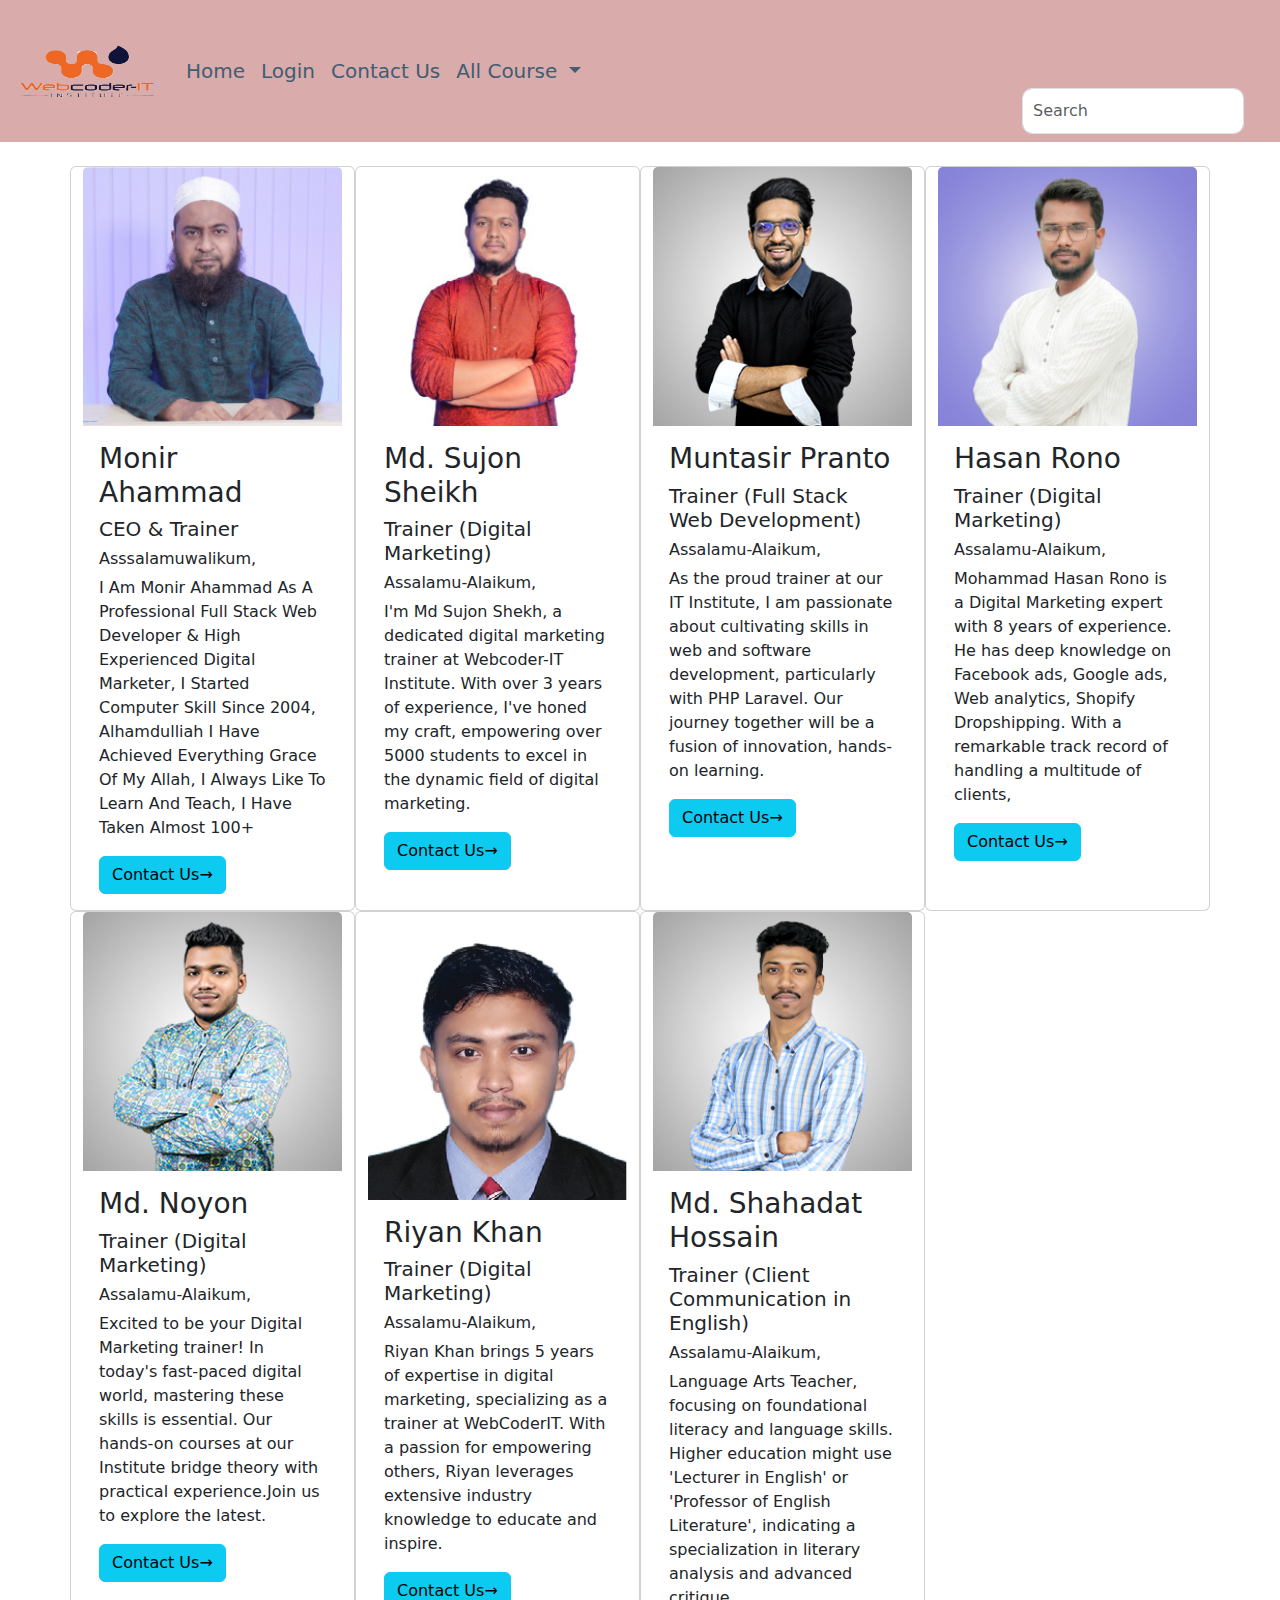
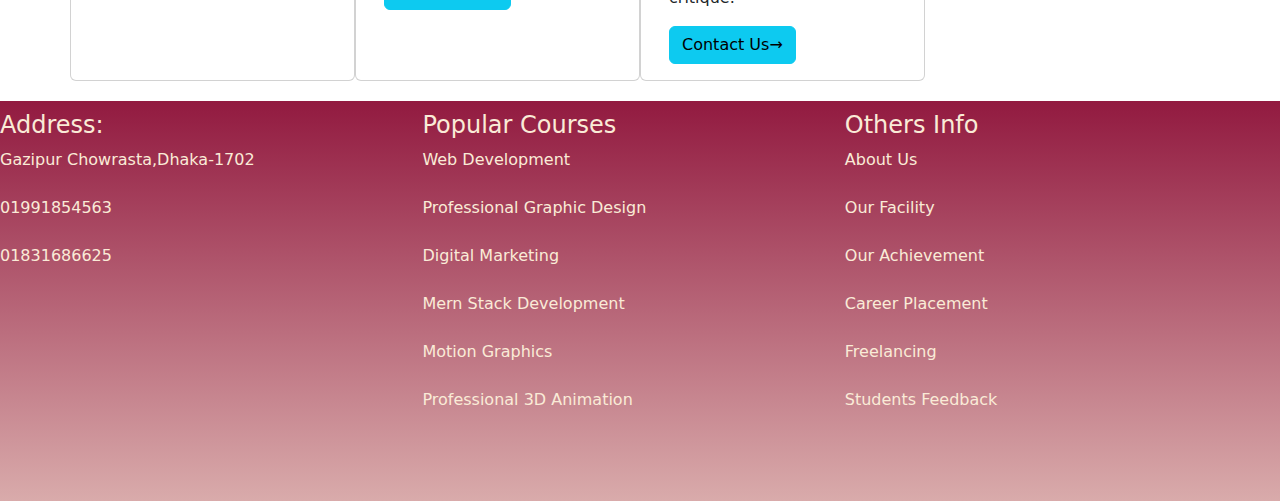
==== contact.html @ a4d59645 "y first Homepage Design" ====
<!DOCTYPE html>
<html lang="en">
<head>
    <meta charset="UTF-8">
    <meta name="viewport" content="width=device-width, initial-scale=1.0">
    <title>Webcoder-IT</title>
    <link href="https://cdn.jsdelivr.net/npm/bootstrap@5.3.3/dist/css/bootstrap.min.css" rel="stylesheet" integrity="sha384-QWTKZyjpPEjISv5WaRU9OFeRpok6YctnYmDr5pNlyT2bRjXh0JMhjY6hW+ALEwIH" crossorigin="anonymous">
    <link href="style.css" rel="stylesheet">
    <link rel="icon" type="image/x-icon" href="https://image.pngaaa.com/106/4179106-middle.png">
</head>
<body>
    <nav class="navbar navbar-expand-lg custom-4">  
  <div class="container-fluid">
    <a class="navbar-brand" href="#">
         <img src="image/webcoder.jpg.png" alt="logo" width="150" height="100">
    </a>
    <button class="navbar-toggler" type="button" data-bs-toggle="collapse" data-bs-target="#navbarSupportedContent" aria-controls="navbarSupportedContent" aria-expanded="false" aria-label="Toggle navigation">
      <span class="navbar-toggler-icon"></span>
    </button>
    <div class="collapse navbar-collapse" id="navbarSupportedContent">
      <ul class="navbar-nav me-auto mb-2 mb-lg-0">
        <li class="nav-item">
          <a class="nav-link text-color " aria-current="page" href="index.html">Home</a>
        </li>
        <li class="nav-item">
          <a class="nav-link text-color" href="login.html">Login</a>
        </li>
        <li class="nav-item">
            <a class="nav-link text-color" href="contact.html">Contact Us</a>
          </li>
        <li class="nav-item dropdown">
            <a class="nav-link text-color dropdown-toggle" href="#" role="button" data-bs-toggle="dropdown" aria-expanded="false">
              All Course
            </a>
            <ul class="dropdown-menu">
              <li><a class="dropdown-item" href="#">Full Stack Web Development</a></li>
              <li><a class="dropdown-item" href="#">Digital Marketing</a></li>
              <li><a class="dropdown-item" href="#">Motion Graphics</a></li>
            </ul>
          </li>
       
      </ul>
      <form class="d-flex" role="search">
        <input class="form-control me-4" type="search" placeholder="Search">
        <!-- <button class="btn btn-outline-info" type="submit">Search</button> -->
      </form>
    </div>
  </div>
</nav>
     <section class="container mt-4">
          <div class="row ">
            <div class="card col-sm-12 col-md-3 col-lg-3">
             <img src="image/team-1.jpg" class="card-img-top" alt="...">
               <div class="card-body">
                 <h3 class="card-title">Monir Ahammad</h3>
                 <h5 class="card-title">CEO & Trainer</h5>
                 <h6 class="card-title">Asssalamuwalikum,</h6>
                    <p class="card-text">I Am Monir Ahammad As A Professional Full Stack Web Developer & High Experienced Digital Marketer, 
                      I Started Computer Skill Since 2004, Alhamdulliah I Have Achieved Everything Grace Of My Allah, I Always Like To Learn And Teach,
                       I Have Taken Almost 100+
                       </p>
                       <a href="https://web.facebook.com/expromonir?_rdc=1&_rdr" class="btn btn-info">Contact Us→</a>
  </div>
</div>
                        <div class="card  col-sm-12 col-md-3 col-lg-3">
                          <img src="image/team-2.jpg" class="card-img-top" alt="...">
                            <div class="card-body">
                              <h3 class="card-title">Md. Sujon Sheikh</h3>
                                <h5 class="card-title">Trainer (Digital Marketing)</h5>
                                <h6 class="card-title">Assalamu-Alaikum,</h6>
                                     <p class="card-text">I'm Md Sujon Shekh, a dedicated digital marketing trainer at Webcoder-IT Institute. 
                                      With over 3 years of experience, I've honed my craft, empowering over 5000 students to excel in the dynamic field of digital marketing. 
                                      </p>
                                         <a href="https://web.facebook.com/Webcoder.Sujon.Shekh?_rdc=1&_rdr" class="btn btn-info">Contact Us→</a>
  </div>
</div>
              <div class="card  col-sm-12 col-md-3 col-lg-3">
                    <img src="image/team-3.jpg" class="card-img-top" alt="...">
                       <div class="card-body">
                        <h3 class="card-title">Muntasir Pranto</h3>
                        <h5 class="card-title">Trainer (Full Stack Web Development)</h5>
                        <h6 class="card-title">Assalamu-Alaikum,</h6>
                            <p class="card-text">As the proud trainer at our IT Institute, I am passionate about cultivating skills in web and software development, particularly with PHP Laravel. 
                              Our journey together will be a fusion of innovation, hands-on learning. 
                             </p>
                               <a href="https://web.facebook.com/webcodermuntasir?_rdc=1&_rdr" class="btn btn-info">Contact Us→</a>
  </div>
</div>
         
               <div class="card  col-sm-12 col-md-3 col-lg-3">
                  <img src="image/team-4.jpg" class="card-img-top" alt="...">
                     <div class="card-body">
                       <h3 class="card-title">Hasan Rono</h3>
                          <h5 class="card-title">Trainer (Digital Marketing)</h5>
                             <h6 class="card-title">Assalamu-Alaikum,</h6>
                              <p class="card-text">Mohammad Hasan Rono is a Digital Marketing expert with 8 years of experience. He has deep knowledge on Facebook ads, Google ads, Web analytics, Shopify Dropshipping. 
                                   With a remarkable track record of handling a multitude of clients,</p>
                                       <a href="#" class="btn btn-info">Contact Us→</a>
  </div>
</div> 
                        <div class="card  col-sm-12 col-md-3 col-lg-3">
                          <img src="image/team-5.jpg" class="card-img-top" alt="...">
                           <div class="card-body">
                            <h3 class="card-title">Md. Noyon</h3>
                             <h5 class="card-title">Trainer (Digital Marketing)</h5>
                             <h6 class="card-title">Assalamu-Alaikum,</h6>
                               <p class="card-text">Excited to be your Digital Marketing trainer! In today's fast-paced digital world, mastering these skills is essential.
                                 Our hands-on courses at our Institute bridge theory with practical experience.Join us to explore the latest. 
                                </p>
                                 <a href="https://web.facebook.com/webcodermdnoyon?_rdc=1&_rdr" class="btn btn-info">Contact Us→</a>
  </div>
</div>
                            <div class="card  col-sm-12 col-md-3 col-lg-3">
                              <img src="image/team-7.jpg" class="card-img-top" alt="...">
                                <div class="card-body">
                                  <h3 class="card-title">Riyan Khan</h3>
                                  <h5 class="card-title">Trainer (Digital Marketing)</h5>
                                  <h6 class="card-title">Assalamu-Alaikum,</h6>
                                     <p class="card-text">Riyan Khan brings 5 years of expertise in digital marketing, specializing as a trainer at WebCoderIT. 
                                      With a passion for empowering others, Riyan leverages extensive industry knowledge to educate and inspire.
                                     </p>
                                        <a href="#" class="btn btn-info">Contact Us→</a>
  </div>
</div>
                                   <div class="card  col-sm-12 col-md-3 col-lg-3">
                                     <img src="image/team-6.jpg" class="card-img-top" alt="...">
                                       <div class="card-body">
                                        <h3 class="card-title">Md. Shahadat Hossain</h3>
                                          <h5 class="card-title">Trainer (Client Communication in English)</h5>
                                          <h6 class="card-title">Assalamu-Alaikum,</h6>
                                             <p class="card-text">
                                              Language Arts Teacher, focusing on foundational literacy and language skills. 
                                              Higher education might use 'Lecturer in English' or 'Professor of English Literature', indicating a specialization in literary analysis and advanced critique.</p>
                                                <a href="https://web.facebook.com/webcodermdnoyon?_rdc=1&_rdr" class="btn btn-info">Contact Us→</a>
  </div>
</div>
          </div>        
</section>
             <section class="footer-1">
                  <div class="footer-3">
                        <h4>Address:  </h4>
                          <p> Gazipur Chowrasta,Dhaka-1702 <br> <br>
                              01991854563 <br> <br>
                                01831686625 </p>
                                 </div>
                                    <div class="footer-3">
                                       <h4>Popular Courses</h4>
                                         <p class="link-1"></h5>Web Development <br> <br>
                                            Professional Graphic Design <br> <br>
                                                Digital Marketing <br> <br>
                                                  Mern Stack Development <br> <br>
                                                    Motion Graphics <br> <br>
                                                      Professional 3D Animation</p>
                                                                                   </div>

                                            <div class="footer-3">
                                                <h4>Others Info</h4>
                                                    <p>About Us <br> <br>
                                                       Our Facility <br> <br>
                                                   Our Achievement <br> <br>
                                          Career Placement <br> <br>
                                   Freelancing <br> <br>
                     Students Feedback  </p>
  </div>
</section>
    <script src="https://cdn.jsdelivr.net/npm/bootstrap@5.3.3/dist/js/bootstrap.bundle.min.js" integrity="sha384-YvpcrYf0tY3lHB60NNkmXc5s9fDVZLESaAA55NDzOxhy9GkcIdslK1eN7N6jIeHz" crossorigin="anonymous"></script>
</body>
</html>
---- style.css ----
.body{
    background-image: linear-gradient(to right, #31B0E3, #E117FB) ;
}

.custom{
    background-color: #91DDCF;
}
.custom-2{
    background-color: #ffffff;
    height: 700px;
    width: 600px;
    margin: auto;
    border: 2px solid rgb(145, 116, 224);
    box-sizing: border-box;
    margin-top: 35Px;
    border-radius: 20px;
}
.custom-3{
    background-color: #D1E9F6;

}
.custom-4{
       background-color: #D9ABAB;

}
.text-color{
    color: #405D72;
    font-size: 20px;
}


.title{
    margin-top: 130px;
    margin-left: 225px;
font-family: 'Franklin Gothic Medium', 'Arial Narrow', Arial, sans-serif;
font-size: 28px;
color: #E117FB;
}

.title-2{
    margin-left: 205px;
    font-family: 'Trebuchet MS', 'Lucida Sans Unicode', 'Lucida Grande', 'Lucida Sans', Arial, sans-serif;
    font-size: 22px;
    margin-top: 20px;

}
.cheekbox{
    margin-top: 20px;
    margin-left: 40px;
}

.In{
    box-sizing: border-box;
    margin-top: 50px;
    margin-left: 115px;
    width: 380px;
    padding: 13px;
    background-image: linear-gradient(to right,#49CAE5,#72B5E7,#EA3CFB);
    color: aliceblue;
    border: #ffffff;
    border-radius: 10px;
}

.form-control{
    width: 87%;
    margin-left: 40px;
    padding: 10px;
    border-radius: 10px;
    box-sizing: border-box;
    margin-top: 80px;
}
.form-control2{
    width: 87%;
    margin-left: 40px;
    padding:10px;
    border-radius: 10px;
    box-sizing: border-box;
    margin-top: 30px;
}
.footer{
    height: 400px;
    background-image: linear-gradient(to top,#37B7C3, #1A3636);
    
    margin-top: 20px;   
}
.footer-2{
    width: 33%;
    float: left;
    margin-top: 10px;
    color: antiquewhite;
}

.link{
    text-decoration: none;
    margin-top: 3px;
}

.footer-1{
    height: 400px;
    background-image: linear-gradient(to top, #D9ABAB,#921A40);
    
    margin-top: 20px;
    
}
.footer-3{
    width: 33%;
    float: left;
    margin-top: 10px;
    color: antiquewhite;
}
.link-1{
    text-decoration: none;
    margin-top: 3px;
}
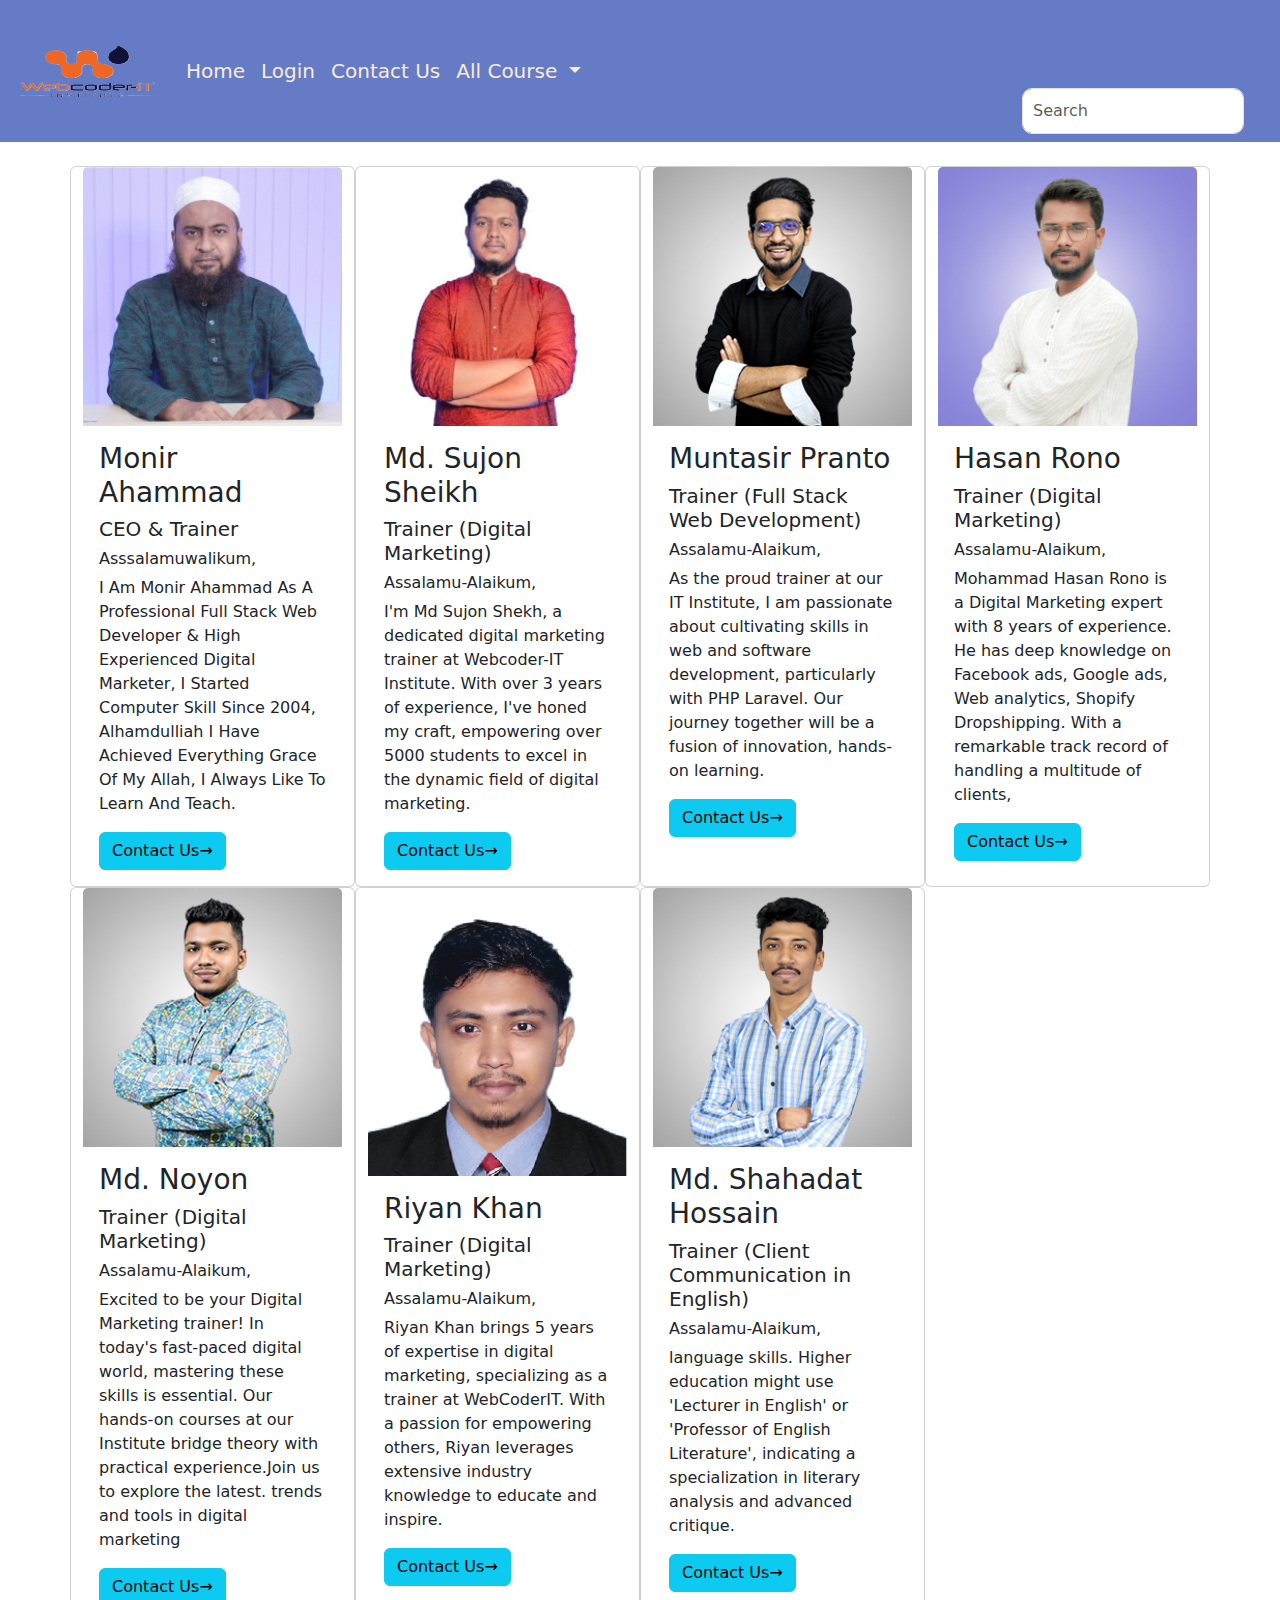
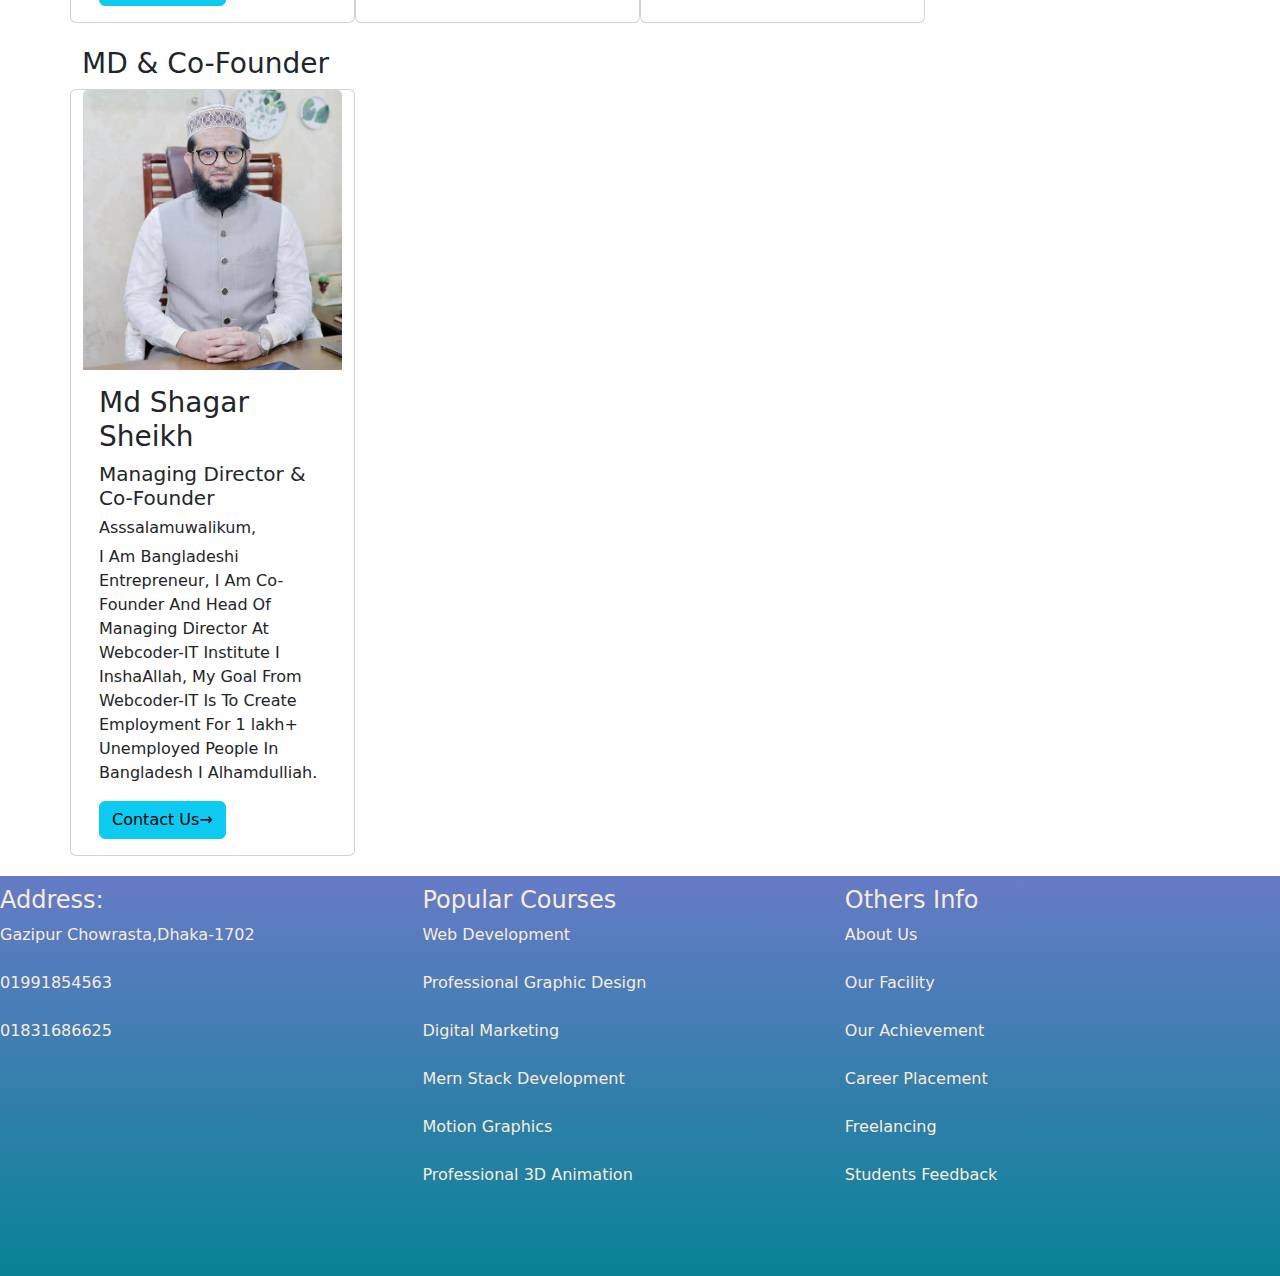
==== commit b80f5acf: "y first E-com Homepage Design" ====
--- a/contact.html
+++ b/contact.html
@@ -20,22 +20,22 @@
     <div class="collapse navbar-collapse" id="navbarSupportedContent">
       <ul class="navbar-nav me-auto mb-2 mb-lg-0">
         <li class="nav-item">
-          <a class="nav-link text-color " aria-current="page" href="index.html">Home</a>
+          <a class="nav-link text-color-2 " aria-current="page" href="index.html">Home</a>
         </li>
         <li class="nav-item">
-          <a class="nav-link text-color" href="login.html">Login</a>
+          <a class="nav-link text-color-2" href="login.html">Login</a>
         </li>
         <li class="nav-item">
-            <a class="nav-link text-color" href="contact.html">Contact Us</a>
+            <a class="nav-link text-color-2" href="contact.html">Contact Us</a>
           </li>
         <li class="nav-item dropdown">
-            <a class="nav-link text-color dropdown-toggle" href="#" role="button" data-bs-toggle="dropdown" aria-expanded="false">
+            <a class="nav-link text-color dropdown-toggle text-color-2" href="#" role="button" data-bs-toggle="dropdown" aria-expanded="false">
               All Course
             </a>
             <ul class="dropdown-menu">
-              <li><a class="dropdown-item" href="#">Full Stack Web Development</a></li>
-              <li><a class="dropdown-item" href="#">Digital Marketing</a></li>
-              <li><a class="dropdown-item" href="#">Motion Graphics</a></li>
+              <li><a class="dropdown-item" href="https://webcoder-it.com/full-stack-web-development/course/details" target="_blank">Full Stack Web Development</a></li>
+              <li><a class="dropdown-item" href="https://webcoder-it.com/pro-advanced-digital-marketing/course/details" target="_blank">Digital Marketing</a></li>
+              <li><a class="dropdown-item" href="https://webcoder-it.com/pro-advanced-digital-marketing/course/details" target="_blank">Motion Graphics</a></li>
             </ul>
           </li>
        
@@ -56,8 +56,7 @@
                  <h5 class="card-title">CEO & Trainer</h5>
                  <h6 class="card-title">Asssalamuwalikum,</h6>
                     <p class="card-text">I Am Monir Ahammad As A Professional Full Stack Web Developer & High Experienced Digital Marketer, 
-                      I Started Computer Skill Since 2004, Alhamdulliah I Have Achieved Everything Grace Of My Allah, I Always Like To Learn And Teach,
-                       I Have Taken Almost 100+
+                      I Started Computer Skill Since 2004, Alhamdulliah I Have Achieved Everything Grace Of My Allah, I Always Like To Learn And Teach.                     
                        </p>
                        <a href="https://web.facebook.com/expromonir?_rdc=1&_rdr" class="btn btn-info">Contact Us→</a>
   </div>
@@ -105,7 +104,8 @@
                              <h5 class="card-title">Trainer (Digital Marketing)</h5>
                              <h6 class="card-title">Assalamu-Alaikum,</h6>
                                <p class="card-text">Excited to be your Digital Marketing trainer! In today's fast-paced digital world, mastering these skills is essential.
-                                 Our hands-on courses at our Institute bridge theory with practical experience.Join us to explore the latest. 
+                                 Our hands-on courses at our Institute bridge theory with practical experience.Join us to explore the latest.
+                                 trends and tools in digital marketing 
                                 </p>
                                  <a href="https://web.facebook.com/webcodermdnoyon?_rdc=1&_rdr" class="btn btn-info">Contact Us→</a>
   </div>
@@ -118,6 +118,7 @@
                                   <h6 class="card-title">Assalamu-Alaikum,</h6>
                                      <p class="card-text">Riyan Khan brings 5 years of expertise in digital marketing, specializing as a trainer at WebCoderIT. 
                                       With a passion for empowering others, Riyan leverages extensive industry knowledge to educate and inspire.
+                                      
                                      </p>
                                         <a href="#" class="btn btn-info">Contact Us→</a>
   </div>
@@ -129,40 +130,59 @@
                                           <h5 class="card-title">Trainer (Client Communication in English)</h5>
                                           <h6 class="card-title">Assalamu-Alaikum,</h6>
                                              <p class="card-text">
-                                              Language Arts Teacher, focusing on foundational literacy and language skills. 
+                                               language skills. 
                                               Higher education might use 'Lecturer in English' or 'Professor of English Literature', indicating a specialization in literary analysis and advanced critique.</p>
                                                 <a href="https://web.facebook.com/webcodermdnoyon?_rdc=1&_rdr" class="btn btn-info">Contact Us→</a>
-  </div>
+         </div>
+      </div>
+          </div>        
+                </section>
+           
+<section class="container mt-4">
+  <h3>MD & Co-Founder</h3>
+  <div class="row ">
+    <div class="card col-sm-12 col-md-3 col-lg-3">
+     <img src="image/founder.jpg" class="card-img-top" alt="...">
+       <div class="card-body">
+         <h3 class="card-title">Md Shagar Sheikh</h3>
+         <h5 class="card-title">Managing Director & Co-Founder</h5>
+         <h6 class="card-title">Asssalamuwalikum,</h6>
+            <p class="card-text">I Am Bangladeshi Entrepreneur, I Am Co-Founder And Head Of Managing Director At Webcoder-IT Institute I InshaAllah, My Goal From Webcoder-IT Is To Create Employment For 1 lakh+ 
+              Unemployed People In Bangladesh I Alhamdulliah.
+               </p>
+               <a href="https://web.facebook.com/Webcoderit1?_rdc=1&_rdr" class="btn btn-info">Contact Us→</a>
+                                                                                                            </div>
+                                                                                                        </div>
+                                                                                                             </section>
+
+<section class="footer-1">
+  <div class="footer-3">
+        <h4>Address:  </h4>
+          <p> Gazipur Chowrasta,Dhaka-1702 <br> <br>
+              01991854563 <br> <br>
+                01831686625 </p>
+                 </div>
+                    <div class="footer-3">
+                       <h4>Popular Courses</h4>
+                         <p class="link-1"></h5>Web Development <br> <br>
+                            Professional Graphic Design <br> <br>
+                                Digital Marketing <br> <br>
+                                  Mern Stack Development <br> <br>
+                                    Motion Graphics <br> <br>
+                                      Professional 3D Animation</p>
+                                                                   </div>
+
+                            <div class="footer-3">
+                                <h4>Others Info</h4>
+                                    <p>About Us <br> <br>
+                                       Our Facility <br> <br>
+                                   Our Achievement <br> <br>
+                          Career Placement <br> <br>
+                   Freelancing <br> <br>
+     Students Feedback  </p>
 </div>
-          </div>        
 </section>
-             <section class="footer-1">
-                  <div class="footer-3">
-                        <h4>Address:  </h4>
-                          <p> Gazipur Chowrasta,Dhaka-1702 <br> <br>
-                              01991854563 <br> <br>
-                                01831686625 </p>
-                                 </div>
-                                    <div class="footer-3">
-                                       <h4>Popular Courses</h4>
-                                         <p class="link-1"></h5>Web Development <br> <br>
-                                            Professional Graphic Design <br> <br>
-                                                Digital Marketing <br> <br>
-                                                  Mern Stack Development <br> <br>
-                                                    Motion Graphics <br> <br>
-                                                      Professional 3D Animation</p>
-                                                                                   </div>
 
-                                            <div class="footer-3">
-                                                <h4>Others Info</h4>
-                                                    <p>About Us <br> <br>
-                                                       Our Facility <br> <br>
-                                                   Our Achievement <br> <br>
-                                          Career Placement <br> <br>
-                                   Freelancing <br> <br>
-                     Students Feedback  </p>
-  </div>
-</section>
     <script src="https://cdn.jsdelivr.net/npm/bootstrap@5.3.3/dist/js/bootstrap.bundle.min.js" integrity="sha384-YvpcrYf0tY3lHB60NNkmXc5s9fDVZLESaAA55NDzOxhy9GkcIdslK1eN7N6jIeHz" crossorigin="anonymous"></script>
 </body>
 </html>--- a/style.css
+++ b/style.css
@@ -16,11 +16,11 @@
     border-radius: 20px;
 }
 .custom-3{
-    background-color: #D1E9F6;
+    background-color: #F7B5CA;
 
 }
 .custom-4{
-       background-color: #D9ABAB;
+       background-color:#667BC6 ;
 
 }
 .text-color{
@@ -28,6 +28,10 @@
     font-size: 20px;
 }
 
+.text-color-2{
+    color: antiquewhite;
+    font-size: 20px;
+}
 
 .title{
     margin-top: 130px;
@@ -80,7 +84,6 @@
 .footer{
     height: 400px;
     background-image: linear-gradient(to top,#37B7C3, #1A3636);
-    
     margin-top: 20px;   
 }
 .footer-2{
@@ -97,7 +100,7 @@
 
 .footer-1{
     height: 400px;
-    background-image: linear-gradient(to top, #D9ABAB,#921A40);
+    background-image: linear-gradient(to top, #088395,#667BC6);
     
     margin-top: 20px;
     
@@ -111,4 +114,59 @@
 .link-1{
     text-decoration: none;
     margin-top: 3px;
+}
+
+@media screen and (max-width: 644px){
+    .footer-3{
+      width: 29%;
+    }
+
+}
+  
+@media screen and (max-width: 542px){
+  .footer-3{
+    width: 27%;
+  }
+
+}
+
+@media screen and (max-width: 480px){
+  .footer-3{
+    width: 30%;
+  }
+
+}
+@media screen and (max-width: 425px){
+  .footer-3{
+    width: 95%; 
+  }
+
+}
+@media screen and (max-width: 644px){
+    .footer-2{
+      width: 29%;
+    }
+
+}
+  
+@media screen and (max-width: 542px){
+  .footer-2{
+    width: 27%;
+  }
+
+}
+
+@media screen and (max-width: 480px){
+  .footer-2{
+    width: 30%;
+  }
+
+}
+
+
+@media screen and (max-width: 425px){
+  .footer-2{
+    width: 95%;
+  }
+
 }